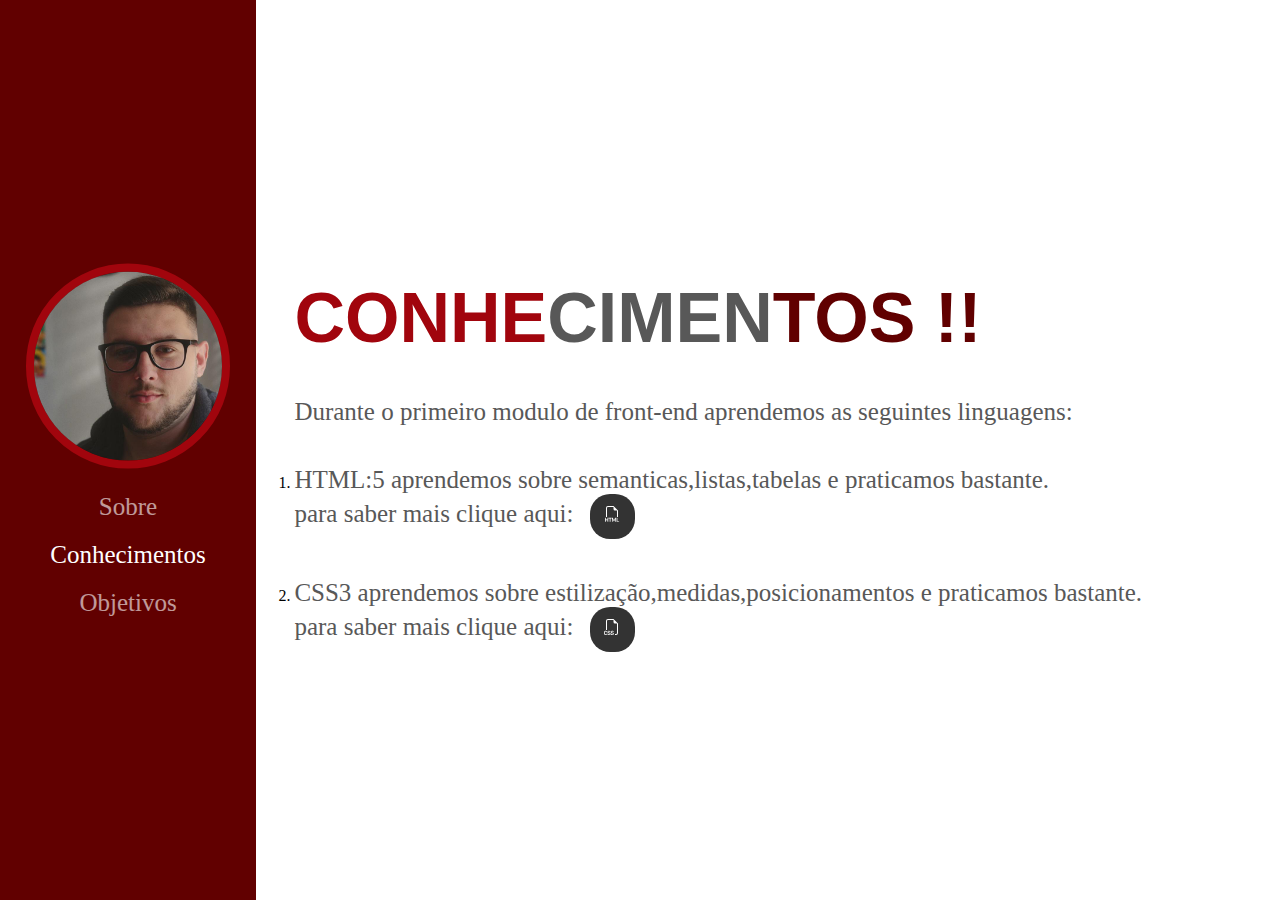
==== conhecimentos.html @ c9723478 "trabalho-final-modulo-1" ====
<!DOCTYPE html>
<html lang="en">
<head>
    <meta charset="UTF-8">
    <title>Avaliação final front-end 01</title>
    <link href="https://cdn.jsdelivr.net/npm/bootstrap@5.1.3/dist/css/bootstrap.min.css" rel="stylesheet" integrity="sha384-1BmE4kWBq78iYhFldvKuhfTAU6auU8tT94WrHftjDbrCEXSU1oBoqyl2QvZ6jIW3" crossorigin="anonymous">
    <link rel="stylesheet" href="./css/style.css">
    
</head>
<body>
    <div class="parent">
        <div class="sidebar">
            <div class="sidebar-pos">
                <div class="img-sidebar">
                    <img src="./images/img-perfil.jpg" alt="perfil">
                </div>
                <div class="menu">
                    <a href="./index.html">Sobre</a>
                    <a class="selected"  href="./conhecimentos.html">Conhecimentos</a>
                    <a href="./objetivos.html">Objetivos</a>
                </div>
            </div>
        </div>
        <div class="content">
          <section class="descricao">
            <h2>CONHE<span-1>CIMEN</span-1><span-2>TOS !!</span-2></h2>
            <p>Durante o primeiro modulo de front-end aprendemos as seguintes linguagens:</p>
               <div class="icons-social">
                   <ol>
                        <li> 
                            <p>HTML:5  aprendemos sobre semanticas,listas,tabelas e praticamos bastante. <br>para saber mais clique aqui:
                            <a href="https://github.com/cadonaenrike/grow-dev"><svg xmlns="http://www.w3.org/2000/svg" width="16" height="16" fill="currentColor" class="bi bi-filetype-html" viewBox="0 0 16 16">
                                <path fill-rule="evenodd" d="M14 4.5V11h-1V4.5h-2A1.5 1.5 0 0 1 9.5 3V1H4a1 1 0 0 0-1 1v9H2V2a2 2 0 0 1 2-2h5.5L14 4.5Zm-9.736 7.35v3.999h-.791v-1.714H1.79v1.714H1V11.85h.791v1.626h1.682V11.85h.79Zm2.251.662v3.337h-.794v-3.337H4.588v-.662h3.064v.662H6.515Zm2.176 3.337v-2.66h.038l.952 2.159h.516l.946-2.16h.038v2.661h.715V11.85h-.8l-1.14 2.596H9.93L8.79 11.85h-.805v3.999h.706Zm4.71-.674h1.696v.674H12.61V11.85h.79v3.325Z"/>
                              </svg></a></p>
                        </li>
                        <li>
                            <p>CSS3  aprendemos sobre estilização,medidas,posicionamentos e praticamos bastante. <br>para saber mais clique aqui:
                            <a href="https://github.com/cadonaenrike/grow-dev"><svg xmlns="http://www.w3.org/2000/svg" width="16" height="16" fill="currentColor" class="bi bi-filetype-css" viewBox="0 0 16 16">
                                <path fill-rule="evenodd" d="M14 4.5V14a2 2 0 0 1-2 2h-1v-1h1a1 1 0 0 0 1-1V4.5h-2A1.5 1.5 0 0 1 9.5 3V1H4a1 1 0 0 0-1 1v9H2V2a2 2 0 0 1 2-2h5.5L14 4.5ZM3.397 14.841a1.13 1.13 0 0 0 .401.823c.13.108.289.192.478.252.19.061.411.091.665.091.338 0 .624-.053.859-.158.236-.105.416-.252.539-.44.125-.189.187-.408.187-.656 0-.224-.045-.41-.134-.56a1.001 1.001 0 0 0-.375-.357 2.027 2.027 0 0 0-.566-.21l-.621-.144a.97.97 0 0 1-.404-.176.37.37 0 0 1-.144-.299c0-.156.062-.284.185-.384.125-.101.296-.152.512-.152.143 0 .266.023.37.068a.624.624 0 0 1 .246.181.56.56 0 0 1 .12.258h.75a1.092 1.092 0 0 0-.2-.566 1.21 1.21 0 0 0-.5-.41 1.813 1.813 0 0 0-.78-.152c-.293 0-.551.05-.776.15-.225.099-.4.24-.527.421-.127.182-.19.395-.19.639 0 .201.04.376.122.524.082.149.2.27.352.367.152.095.332.167.539.213l.618.144c.207.049.361.113.463.193a.387.387 0 0 1 .152.326.505.505 0 0 1-.085.29.559.559 0 0 1-.255.193c-.111.047-.249.07-.413.07-.117 0-.223-.013-.32-.04a.838.838 0 0 1-.248-.115.578.578 0 0 1-.255-.384h-.765ZM.806 13.693c0-.248.034-.46.102-.633a.868.868 0 0 1 .302-.399.814.814 0 0 1 .475-.137c.15 0 .283.032.398.097a.7.7 0 0 1 .272.26.85.85 0 0 1 .12.381h.765v-.072a1.33 1.33 0 0 0-.466-.964 1.441 1.441 0 0 0-.489-.272 1.838 1.838 0 0 0-.606-.097c-.356 0-.66.074-.911.223-.25.148-.44.359-.572.632-.13.274-.196.6-.196.979v.498c0 .379.064.704.193.976.131.271.322.48.572.626.25.145.554.217.914.217.293 0 .554-.055.785-.164.23-.11.414-.26.55-.454a1.27 1.27 0 0 0 .226-.674v-.076h-.764a.799.799 0 0 1-.118.363.7.7 0 0 1-.272.25.874.874 0 0 1-.401.087.845.845 0 0 1-.478-.132.833.833 0 0 1-.299-.392 1.699 1.699 0 0 1-.102-.627v-.495ZM6.78 15.29a1.176 1.176 0 0 1-.111-.449h.764a.578.578 0 0 0 .255.384c.07.049.154.087.25.114.095.028.201.041.319.041.164 0 .301-.023.413-.07a.559.559 0 0 0 .255-.193.507.507 0 0 0 .085-.29.387.387 0 0 0-.153-.326c-.101-.08-.256-.144-.463-.193l-.618-.143a1.72 1.72 0 0 1-.539-.214 1 1 0 0 1-.351-.367 1.068 1.068 0 0 1-.123-.524c0-.244.063-.457.19-.639.127-.181.303-.322.527-.422.225-.1.484-.149.777-.149.304 0 .564.05.779.152.217.102.384.239.5.41.12.17.187.359.2.566h-.75a.56.56 0 0 0-.12-.258.624.624 0 0 0-.246-.181.923.923 0 0 0-.37-.068c-.216 0-.387.05-.512.152a.472.472 0 0 0-.184.384c0 .121.047.22.143.3a.97.97 0 0 0 .404.175l.621.143c.217.05.406.12.566.211.16.09.285.21.375.358.09.148.135.335.135.56 0 .247-.063.466-.188.656a1.216 1.216 0 0 1-.539.439c-.234.105-.52.158-.858.158-.254 0-.476-.03-.665-.09a1.404 1.404 0 0 1-.478-.252 1.13 1.13 0 0 1-.29-.375Z"/>
                              </svg></a></p>    
                        </li>
                   </ol>
               </div>
          </section>
        </div>
    </div>
</body>
</html>
---- css/style.css ----
*{
    margin: 0;
    padding: 0;
    box-sizing: border-box;
}

html,body {
    height: 100%;
}

.parent {
    display: flex;
}

.sidebar {
    width: 20%;
    height: 100%;
    position: fixed;
    background-color: rgb(97, 0, 0);
} 

.sidebar-pos{
    position: absolute;
    top: 50%;
    transform: translateY(-50%);
}

.img-sidebar{
    text-align: center;
}

.img-sidebar img{
  width: 80%;
  border-radius: 50%;
  border: 8px solid rgb(161, 5, 13);
}

.menu {
    margin: 20px 0;
    text-align: center;
}

.menu a{
    color: rgb(255, 255, 255);
    opacity: 0.6;
    font-size: 25px;
    text-decoration: none;
    display: block;
    margin-bottom: 20px;
}

.menu a.selected {
    opacity: 1;
}

.content {
    position: absolute;
    left: 20%;
    width: 80%;
    height: 100%;
    padding: 0 3%;
}

section.descricao {
    position: relative;
    top: 50%;
    transform: translateY(-50%);
}

section.descricao h2{
    color: rgb(161, 5, 13);
    font-family:Arial, Helvetica, sans-serif;
    font-size: 70px;
    margin: 15px 0;
}

section.descricao h2 > span-1{
    color: rgb(88, 88, 88);
}

section.descricao h2 > span-2{
    color: rgb(97, 0, 0);
}

section.descricao h3 {
    color: rgb(88, 88, 88);
    font-size: 30px;
}

section.descricao h3 > a{
    color: rgb(97, 0, 0);
    text-decoration: none;
}

p {
    color: rgb(88, 88, 88);
    font-size: 25px;
    margin-top: 40px;
}

.icons-social {
    margin-top: 20px;
}

.icons-social a {
    text-decoration: none;
    color: white;
    background-color: rgb(51, 51, 51);
    width: 45px;
    height: 45px;
    border-radius: 20px;
    display: inline-block;
    margin: 0 10px;
    text-align: center;
    line-height: 40px;
}
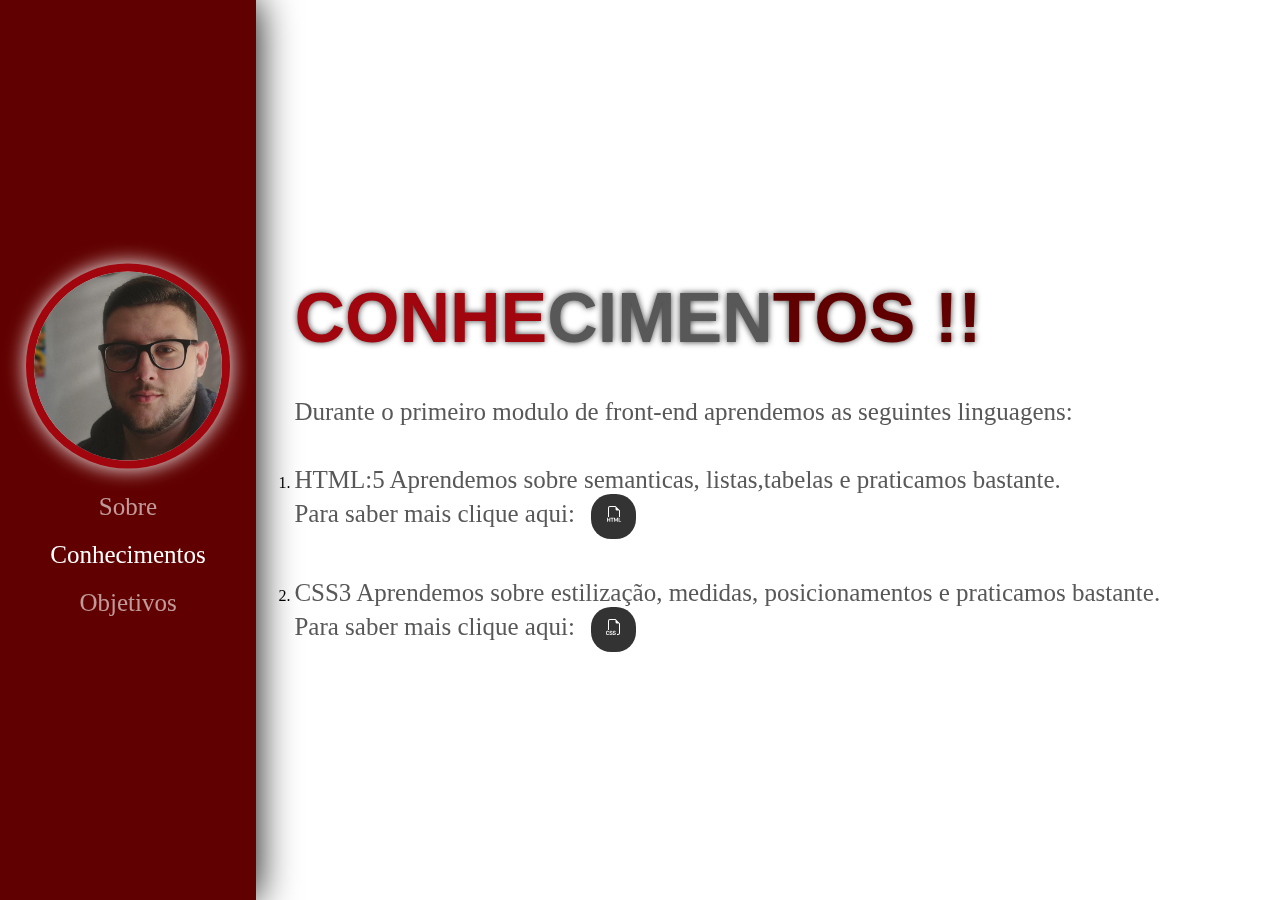
==== commit f09351ed: "main" ====
--- a/conhecimentos.html
+++ b/conhecimentos.html
@@ -28,13 +28,13 @@
                <div class="icons-social">
                    <ol>
                         <li> 
-                            <p>HTML:5  aprendemos sobre semanticas,listas,tabelas e praticamos bastante. <br>para saber mais clique aqui:
+                            <p>HTML:5  Aprendemos sobre semanticas, listas,tabelas e praticamos bastante. <br> Para saber mais clique aqui:
                             <a href="https://github.com/cadonaenrike/grow-dev"><svg xmlns="http://www.w3.org/2000/svg" width="16" height="16" fill="currentColor" class="bi bi-filetype-html" viewBox="0 0 16 16">
                                 <path fill-rule="evenodd" d="M14 4.5V11h-1V4.5h-2A1.5 1.5 0 0 1 9.5 3V1H4a1 1 0 0 0-1 1v9H2V2a2 2 0 0 1 2-2h5.5L14 4.5Zm-9.736 7.35v3.999h-.791v-1.714H1.79v1.714H1V11.85h.791v1.626h1.682V11.85h.79Zm2.251.662v3.337h-.794v-3.337H4.588v-.662h3.064v.662H6.515Zm2.176 3.337v-2.66h.038l.952 2.159h.516l.946-2.16h.038v2.661h.715V11.85h-.8l-1.14 2.596H9.93L8.79 11.85h-.805v3.999h.706Zm4.71-.674h1.696v.674H12.61V11.85h.79v3.325Z"/>
                               </svg></a></p>
                         </li>
                         <li>
-                            <p>CSS3  aprendemos sobre estilização,medidas,posicionamentos e praticamos bastante. <br>para saber mais clique aqui:
+                            <p>CSS3  Aprendemos sobre estilização, medidas, posicionamentos e praticamos bastante. <br> Para saber mais clique aqui:
                             <a href="https://github.com/cadonaenrike/grow-dev"><svg xmlns="http://www.w3.org/2000/svg" width="16" height="16" fill="currentColor" class="bi bi-filetype-css" viewBox="0 0 16 16">
                                 <path fill-rule="evenodd" d="M14 4.5V14a2 2 0 0 1-2 2h-1v-1h1a1 1 0 0 0 1-1V4.5h-2A1.5 1.5 0 0 1 9.5 3V1H4a1 1 0 0 0-1 1v9H2V2a2 2 0 0 1 2-2h5.5L14 4.5ZM3.397 14.841a1.13 1.13 0 0 0 .401.823c.13.108.289.192.478.252.19.061.411.091.665.091.338 0 .624-.053.859-.158.236-.105.416-.252.539-.44.125-.189.187-.408.187-.656 0-.224-.045-.41-.134-.56a1.001 1.001 0 0 0-.375-.357 2.027 2.027 0 0 0-.566-.21l-.621-.144a.97.97 0 0 1-.404-.176.37.37 0 0 1-.144-.299c0-.156.062-.284.185-.384.125-.101.296-.152.512-.152.143 0 .266.023.37.068a.624.624 0 0 1 .246.181.56.56 0 0 1 .12.258h.75a1.092 1.092 0 0 0-.2-.566 1.21 1.21 0 0 0-.5-.41 1.813 1.813 0 0 0-.78-.152c-.293 0-.551.05-.776.15-.225.099-.4.24-.527.421-.127.182-.19.395-.19.639 0 .201.04.376.122.524.082.149.2.27.352.367.152.095.332.167.539.213l.618.144c.207.049.361.113.463.193a.387.387 0 0 1 .152.326.505.505 0 0 1-.085.29.559.559 0 0 1-.255.193c-.111.047-.249.07-.413.07-.117 0-.223-.013-.32-.04a.838.838 0 0 1-.248-.115.578.578 0 0 1-.255-.384h-.765ZM.806 13.693c0-.248.034-.46.102-.633a.868.868 0 0 1 .302-.399.814.814 0 0 1 .475-.137c.15 0 .283.032.398.097a.7.7 0 0 1 .272.26.85.85 0 0 1 .12.381h.765v-.072a1.33 1.33 0 0 0-.466-.964 1.441 1.441 0 0 0-.489-.272 1.838 1.838 0 0 0-.606-.097c-.356 0-.66.074-.911.223-.25.148-.44.359-.572.632-.13.274-.196.6-.196.979v.498c0 .379.064.704.193.976.131.271.322.48.572.626.25.145.554.217.914.217.293 0 .554-.055.785-.164.23-.11.414-.26.55-.454a1.27 1.27 0 0 0 .226-.674v-.076h-.764a.799.799 0 0 1-.118.363.7.7 0 0 1-.272.25.874.874 0 0 1-.401.087.845.845 0 0 1-.478-.132.833.833 0 0 1-.299-.392 1.699 1.699 0 0 1-.102-.627v-.495ZM6.78 15.29a1.176 1.176 0 0 1-.111-.449h.764a.578.578 0 0 0 .255.384c.07.049.154.087.25.114.095.028.201.041.319.041.164 0 .301-.023.413-.07a.559.559 0 0 0 .255-.193.507.507 0 0 0 .085-.29.387.387 0 0 0-.153-.326c-.101-.08-.256-.144-.463-.193l-.618-.143a1.72 1.72 0 0 1-.539-.214 1 1 0 0 1-.351-.367 1.068 1.068 0 0 1-.123-.524c0-.244.063-.457.19-.639.127-.181.303-.322.527-.422.225-.1.484-.149.777-.149.304 0 .564.05.779.152.217.102.384.239.5.41.12.17.187.359.2.566h-.75a.56.56 0 0 0-.12-.258.624.624 0 0 0-.246-.181.923.923 0 0 0-.37-.068c-.216 0-.387.05-.512.152a.472.472 0 0 0-.184.384c0 .121.047.22.143.3a.97.97 0 0 0 .404.175l.621.143c.217.05.406.12.566.211.16.09.285.21.375.358.09.148.135.335.135.56 0 .247-.063.466-.188.656a1.216 1.216 0 0 1-.539.439c-.234.105-.52.158-.858.158-.254 0-.476-.03-.665-.09a1.404 1.404 0 0 1-.478-.252 1.13 1.13 0 0 1-.29-.375Z"/>
                               </svg></a></p>    
--- a/css/style.css
+++ b/css/style.css
@@ -13,6 +13,7 @@
 }
 
 .sidebar {
+    filter: drop-shadow(0 0 20px rgb(0, 0, 0));
     width: 20%;
     height: 100%;
     position: fixed;
@@ -30,6 +31,7 @@
 }
 
 .img-sidebar img{
+  filter: drop-shadow(0 0 10px rgb(253, 253, 253));
   width: 80%;
   border-radius: 50%;
   border: 8px solid rgb(161, 5, 13);
@@ -68,6 +70,7 @@
 }
 
 section.descricao h2{
+    filter: drop-shadow(0 0 3px rgb(61, 61, 61));
     color: rgb(161, 5, 13);
     font-family:Arial, Helvetica, sans-serif;
     font-size: 70px;
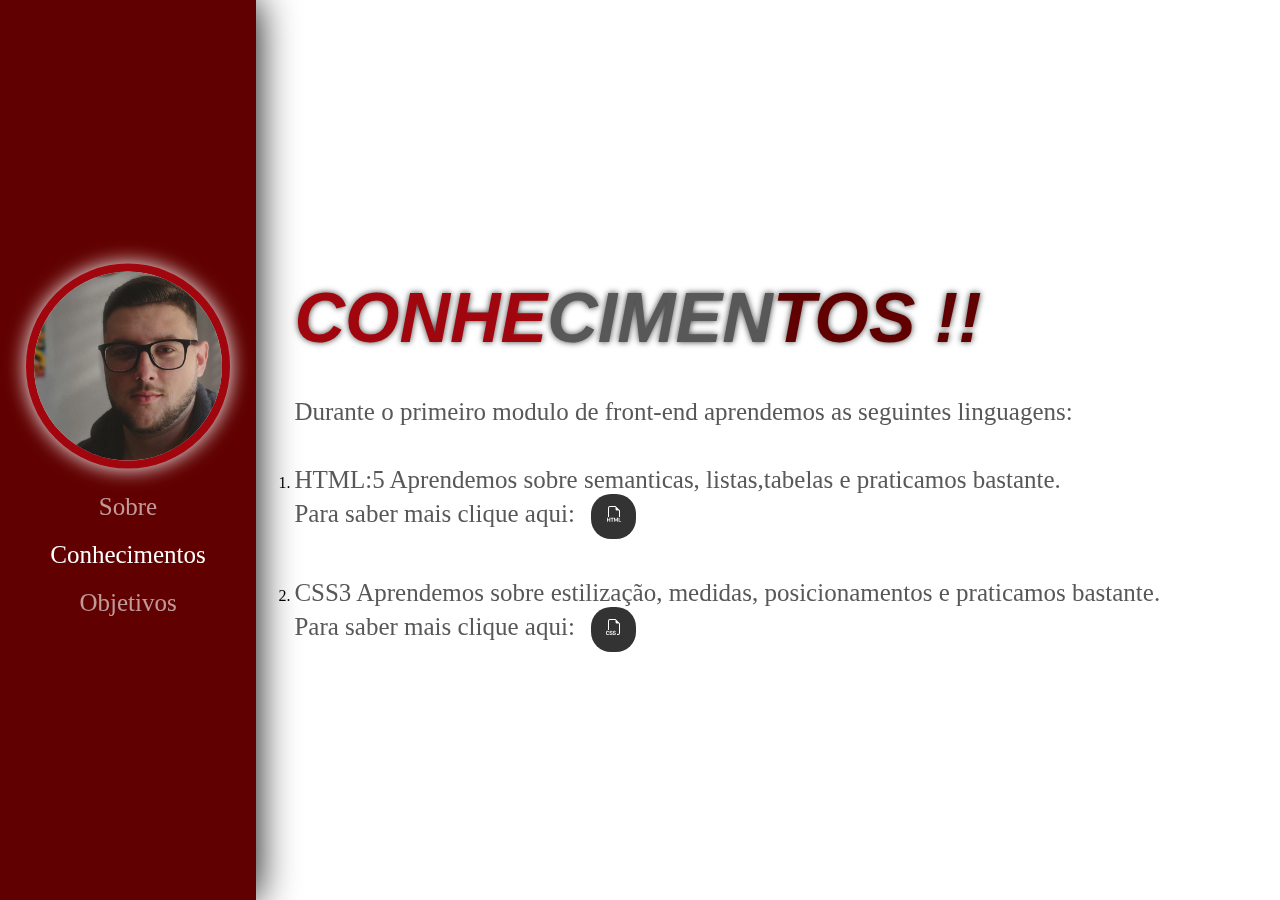
==== commit 123cb7bd: "main" ====
--- a/conhecimentos.html
+++ b/conhecimentos.html
@@ -8,20 +8,24 @@
     
 </head>
 <body>
-    <div class="parent">
-        <div class="sidebar">
-            <div class="sidebar-pos">
-                <div class="img-sidebar">
+    <main class="main">
+        <div class="barra-lateral">
+            <div class="barra-lateral-pos">
+                <div class="img-barra-lateral">
                     <img src="./images/img-perfil.jpg" alt="perfil">
                 </div>
                 <div class="menu">
-                    <a href="./index.html">Sobre</a>
-                    <a class="selected"  href="./conhecimentos.html">Conhecimentos</a>
-                    <a href="./objetivos.html">Objetivos</a>
+                    <nav>
+                        <ul>
+                             <li><a href="./index.html">Sobre</a></li>
+                             <li><a class="selected" href="./conhecimentos.html">Conhecimentos</a></li>
+                             <li><a href="./objetivos.html">Objetivos</a></li>
+                        </ul>
+                     </nav>
                 </div>
             </div>
         </div>
-        <div class="content">
+        <div class="conteudo">
           <section class="descricao">
             <h2>CONHE<span-1>CIMEN</span-1><span-2>TOS !!</span-2></h2>
             <p>Durante o primeiro modulo de front-end aprendemos as seguintes linguagens:</p>
@@ -43,6 +47,6 @@
                </div>
           </section>
         </div>
-    </div>
+    </main>
 </body>
 </html>--- a/css/style.css
+++ b/css/style.css
@@ -8,11 +8,11 @@
     height: 100%;
 }
 
-.parent {
+.main {
     display: flex;
 }
 
-.sidebar {
+.barra-lateral{
     filter: drop-shadow(0 0 20px rgb(0, 0, 0));
     width: 20%;
     height: 100%;
@@ -20,17 +20,17 @@
     background-color: rgb(97, 0, 0);
 } 
 
-.sidebar-pos{
+.barra-lateral-pos{
     position: absolute;
     top: 50%;
     transform: translateY(-50%);
 }
 
-.img-sidebar{
+.img-barra-lateral{
     text-align: center;
 }
 
-.img-sidebar img{
+.img-barra-lateral img{
   filter: drop-shadow(0 0 10px rgb(253, 253, 253));
   width: 80%;
   border-radius: 50%;
@@ -51,11 +51,15 @@
     margin-bottom: 20px;
 }
 
+.menu ul {
+    list-style: none;
+}
+
 .menu a.selected {
     opacity: 1;
 }
 
-.content {
+.conteudo {
     position: absolute;
     left: 20%;
     width: 80%;
@@ -75,6 +79,7 @@
     font-family:Arial, Helvetica, sans-serif;
     font-size: 70px;
     margin: 15px 0;
+    font-style: italic ;
 }
 
 section.descricao h2 > span-1{
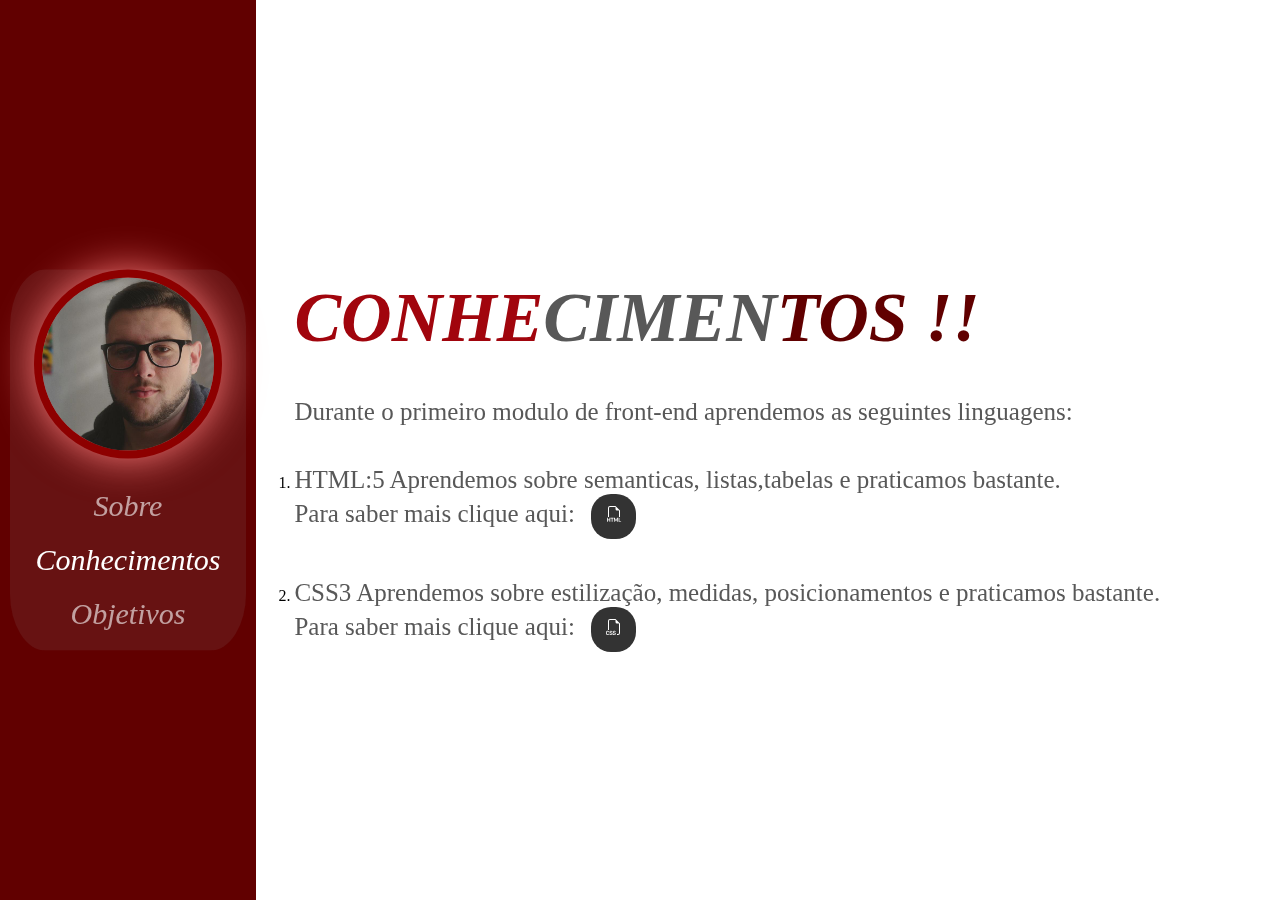
==== commit 2a035bb3: "main" ====
--- a/conhecimentos.html
+++ b/conhecimentos.html
@@ -9,8 +9,8 @@
 </head>
 <body>
     <main class="main">
-        <div class="barra-lateral">
-            <div class="barra-lateral-pos">
+        <div class="barra-lateral vidro-fundo">
+            <div class="barra-lateral-pos vidro">
                 <div class="img-barra-lateral">
                     <img src="./images/img-perfil.jpg" alt="perfil">
                 </div>
--- a/css/style.css
+++ b/css/style.css
@@ -13,7 +13,7 @@
 }
 
 .barra-lateral{
-    filter: drop-shadow(0 0 20px rgb(0, 0, 0));
+    filter: drop-shadow(0 0 20px rgb(255, 255, 255));
     width: 20%;
     height: 100%;
     position: fixed;
@@ -31,10 +31,10 @@
 }
 
 .img-barra-lateral img{
-  filter: drop-shadow(0 0 10px rgb(253, 253, 253));
+  filter: drop-shadow(0 0 20px rgb(252, 122, 122));
   width: 80%;
   border-radius: 50%;
-  border: 8px solid rgb(161, 5, 13);
+  border: 8px solid rgb(141, 0, 0);
 }
 
 .menu {
@@ -45,8 +45,9 @@
 .menu a{
     color: rgb(255, 255, 255);
     opacity: 0.6;
-    font-size: 25px;
+    font-size: 30px;
     text-decoration: none;
+    font-style: italic;
     display: block;
     margin-bottom: 20px;
 }
@@ -74,9 +75,9 @@
 }
 
 section.descricao h2{
-    filter: drop-shadow(0 0 3px rgb(61, 61, 61));
+    filter: drop-shadow(0 0 3px rgb(255, 255, 255));
     color: rgb(161, 5, 13);
-    font-family:Arial, Helvetica, sans-serif;
+    font-family:Arial,;
     font-size: 70px;
     margin: 15px 0;
     font-style: italic ;
@@ -123,3 +124,19 @@
     line-height: 40px;
 }
 
+.vidro-fundo {
+    background-image: url(https://i.pinimg.com/564x/6a/2f/4f/6a2f4f87f5a8a666ad8aae6f1091dbfa.jpg) ;
+}
+
+.vidro {
+    text-align: center;
+    font-size: 40px;
+    background: rgba(150, 150, 150, 0.123);
+    backdrop-filter: blur( 7px );
+    -webkit-backdrop-filter: blur( 10px );
+    margin-top: 10px;
+    margin-left: 10px;
+    margin-bottom: 10px;
+    margin-right: 10px;
+    border-radius: 15%;
+}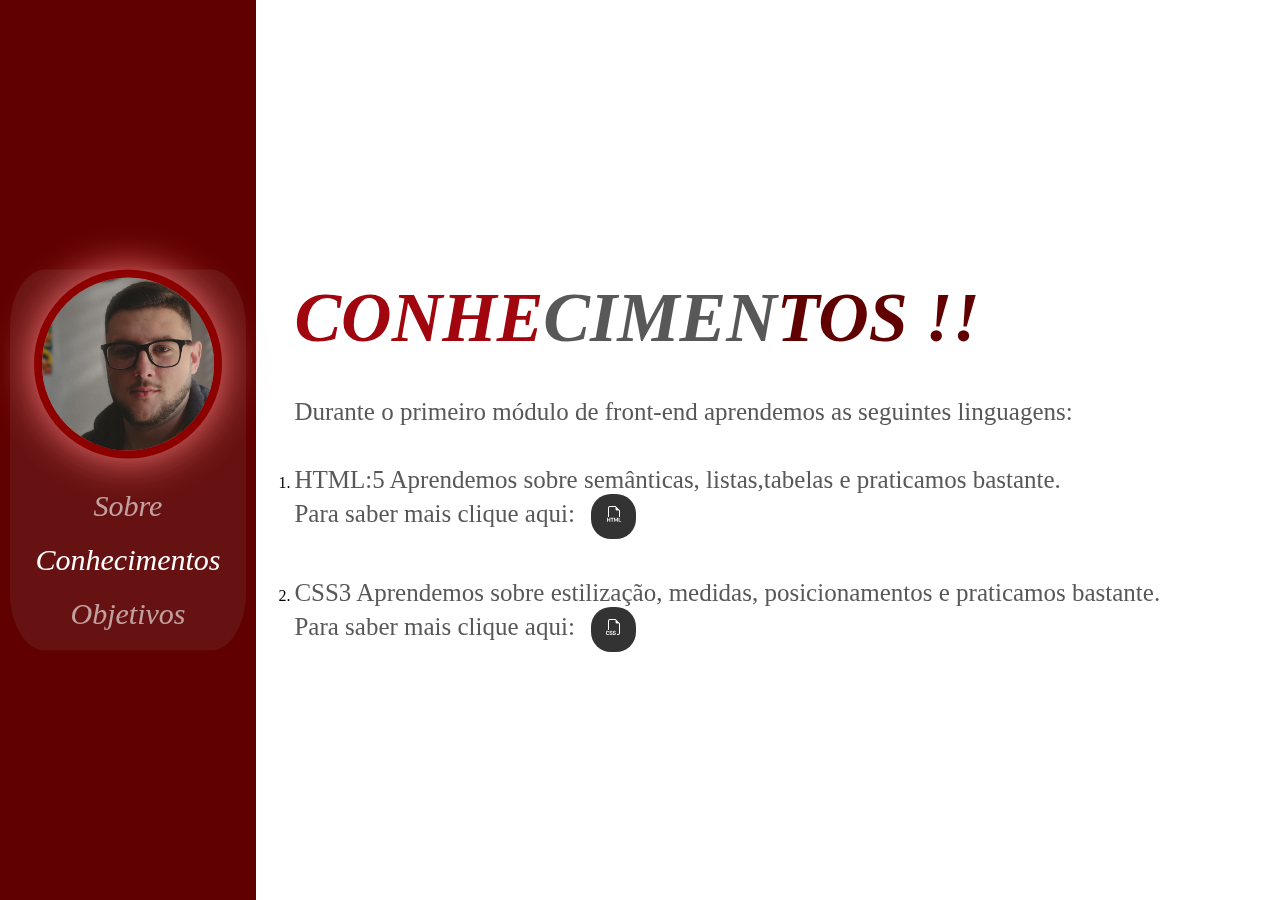
==== commit faae5b39: "main" ====
--- a/conhecimentos.html
+++ b/conhecimentos.html
@@ -28,11 +28,11 @@
         <div class="conteudo">
           <section class="descricao">
             <h2>CONHE<span-1>CIMEN</span-1><span-2>TOS !!</span-2></h2>
-            <p>Durante o primeiro modulo de front-end aprendemos as seguintes linguagens:</p>
+            <p>Durante o primeiro módulo de front-end aprendemos as seguintes linguagens:</p>
                <div class="icons-social">
                    <ol>
                         <li> 
-                            <p>HTML:5  Aprendemos sobre semanticas, listas,tabelas e praticamos bastante. <br> Para saber mais clique aqui:
+                            <p>HTML:5  Aprendemos sobre semânticas, listas,tabelas e praticamos bastante. <br> Para saber mais clique aqui:
                             <a href="https://github.com/cadonaenrike/grow-dev"><svg xmlns="http://www.w3.org/2000/svg" width="16" height="16" fill="currentColor" class="bi bi-filetype-html" viewBox="0 0 16 16">
                                 <path fill-rule="evenodd" d="M14 4.5V11h-1V4.5h-2A1.5 1.5 0 0 1 9.5 3V1H4a1 1 0 0 0-1 1v9H2V2a2 2 0 0 1 2-2h5.5L14 4.5Zm-9.736 7.35v3.999h-.791v-1.714H1.79v1.714H1V11.85h.791v1.626h1.682V11.85h.79Zm2.251.662v3.337h-.794v-3.337H4.588v-.662h3.064v.662H6.515Zm2.176 3.337v-2.66h.038l.952 2.159h.516l.946-2.16h.038v2.661h.715V11.85h-.8l-1.14 2.596H9.93L8.79 11.85h-.805v3.999h.706Zm4.71-.674h1.696v.674H12.61V11.85h.79v3.325Z"/>
                               </svg></a></p>
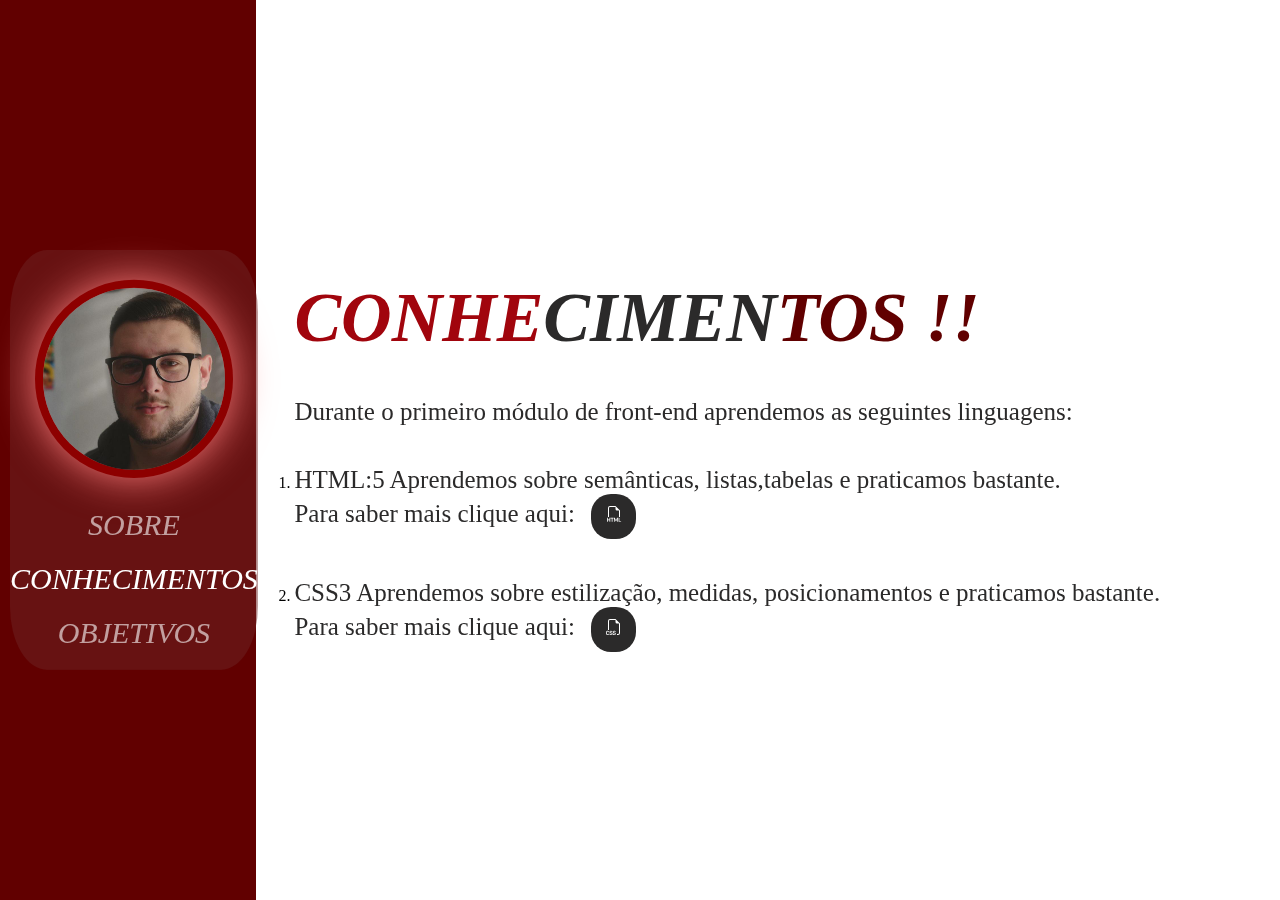
==== commit 7d70fb12: "main" ====
--- a/conhecimentos.html
+++ b/conhecimentos.html
@@ -1,5 +1,5 @@
 <!DOCTYPE html>
-<html lang="en">
+<html lang="pt-br">
 <head>
     <meta charset="UTF-8">
     <title>Avaliação final front-end 01</title>
@@ -25,7 +25,7 @@
                 </div>
             </div>
         </div>
-        <div class="conteudo">
+        <div class="conteudo fundo-2">
           <section class="descricao">
             <h2>CONHE<span-1>CIMEN</span-1><span-2>TOS !!</span-2></h2>
             <p>Durante o primeiro módulo de front-end aprendemos as seguintes linguagens:</p>
--- a/css/style.css
+++ b/css/style.css
@@ -28,6 +28,7 @@
 
 .img-barra-lateral{
     text-align: center;
+    padding-top: 30px;
 }
 
 .img-barra-lateral img{
@@ -50,6 +51,7 @@
     font-style: italic;
     display: block;
     margin-bottom: 20px;
+    text-transform: uppercase;
 }
 
 .menu ul {
@@ -61,6 +63,7 @@
 }
 
 .conteudo {
+   
     position: absolute;
     left: 20%;
     width: 80%;
@@ -81,10 +84,11 @@
     font-size: 70px;
     margin: 15px 0;
     font-style: italic ;
+    
 }
 
 section.descricao h2 > span-1{
-    color: rgb(88, 88, 88);
+    color: rgb(43, 42, 42);
 }
 
 section.descricao h2 > span-2{
@@ -92,7 +96,7 @@
 }
 
 section.descricao h3 {
-    color: rgb(88, 88, 88);
+    color: rgb(43, 42, 42);
     font-size: 30px;
 }
 
@@ -102,9 +106,10 @@
 }
 
 p {
-    color: rgb(88, 88, 88);
+    color: rgb(43, 42, 42);
     font-size: 25px;
     margin-top: 40px;
+    text-transform:initial;
 }
 
 .icons-social {
@@ -114,7 +119,7 @@
 .icons-social a {
     text-decoration: none;
     color: white;
-    background-color: rgb(51, 51, 51);
+    background-color: rgb(43, 42, 42);
     width: 45px;
     height: 45px;
     border-radius: 20px;
@@ -125,18 +130,23 @@
 }
 
 .vidro-fundo {
-    background-image: url(https://i.pinimg.com/564x/6a/2f/4f/6a2f4f87f5a8a666ad8aae6f1091dbfa.jpg) ;
+    background-image: url(https://thumbs.gfycat.com/CraftyCircularBeauceron-max-1mb.gif) ;
 }
 
 .vidro {
     text-align: center;
     font-size: 40px;
     background: rgba(150, 150, 150, 0.123);
-    backdrop-filter: blur( 7px );
-    -webkit-backdrop-filter: blur( 10px );
+    backdrop-filter: blur( 2px );
     margin-top: 10px;
     margin-left: 10px;
     margin-bottom: 10px;
     margin-right: 10px;
     border-radius: 15%;
+}
+
+.fundo-2 {
+    background-image: url(https://cdn.hackernoon.com/images/1*tTSlpu3Q6ibx4_8kCJ0BEg.gif);
+    background-repeat: no-repeat;
+    background-size: cover;
 }